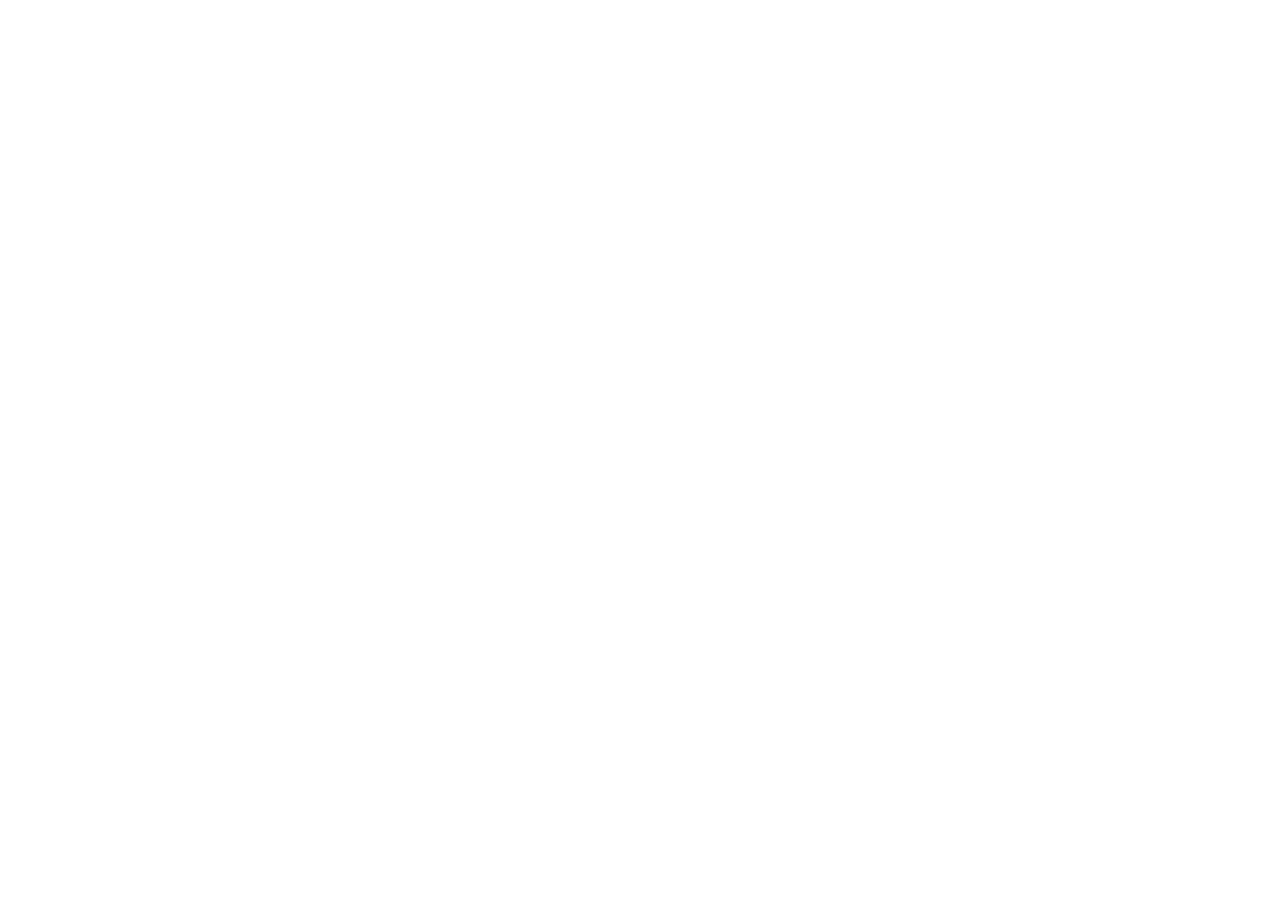
==== pagAmbos/index.html @ 451894d7 "starting features pg2" ====
<!DOCTYPE html>
<html lang="en">
<head>
    <meta charset="UTF-8">
    <meta name="viewport" content="width=device-width, initial-scale=1.0">
    <title>Document</title>
</head>
<body>
    
</body>
</html>
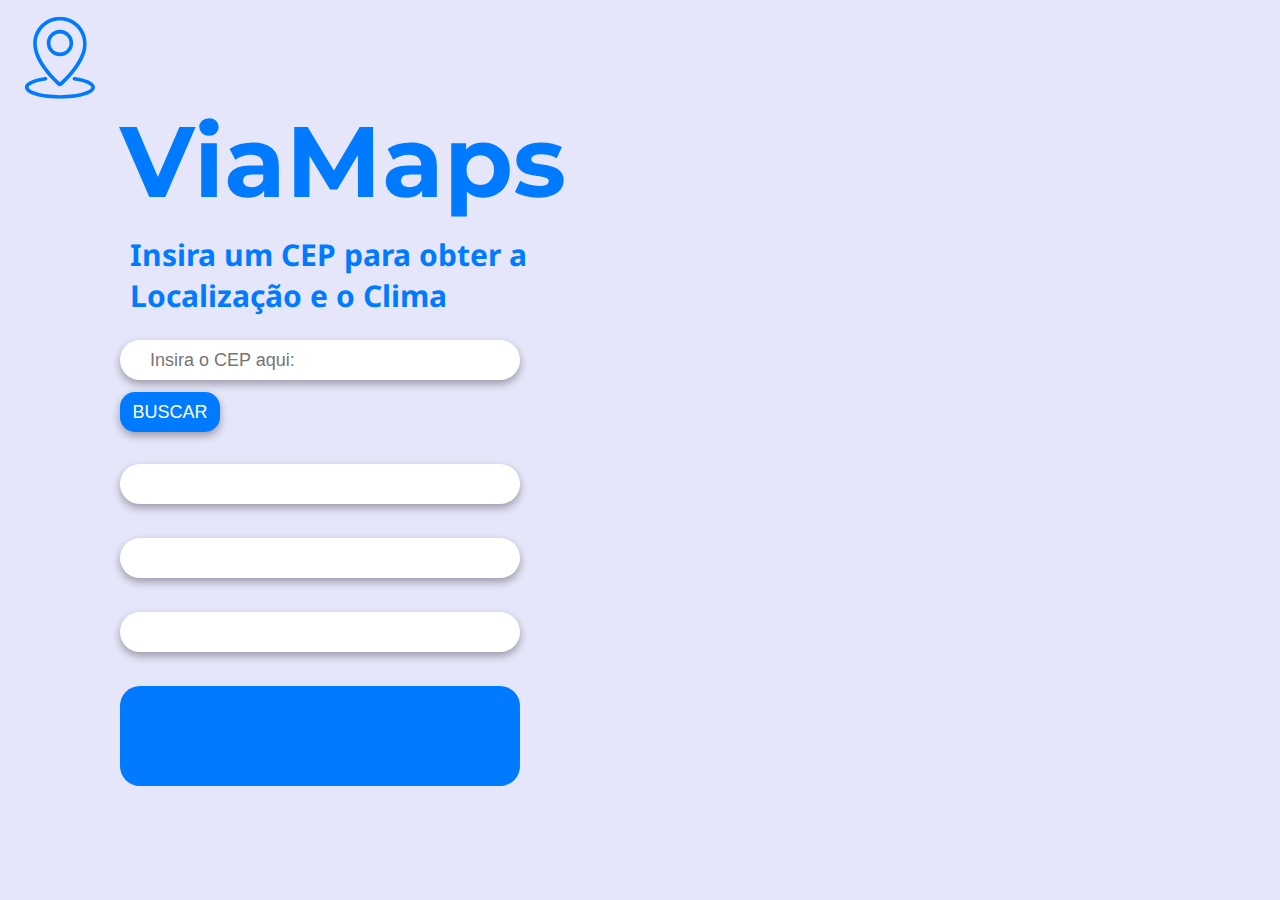
==== commit 9269c2e8: "pg finished" ====
--- a/pagAmbos/index.html
+++ b/pagAmbos/index.html
@@ -1,11 +1,51 @@
 <!DOCTYPE html>
-<html lang="en">
+<html lang="pt-br">
+
 <head>
     <meta charset="UTF-8">
     <meta name="viewport" content="width=device-width, initial-scale=1.0">
-    <title>Document</title>
+    <link rel="preconnect" href="https://fonts.googleapis.com">
+    <link rel="preconnect" href="https://fonts.gstatic.com" crossorigin>
+    <link href="https://fonts.googleapis.com/css2?family=Montserrat:wght@400;700&family=Noto+Sans:wght@300&display=swap" rel="stylesheet">
+    <script src="app.js" defer></script>
+    <link rel="shortcut icon" href="../img/logo.svg" type="image/x-icon">
+    <link rel="stylesheet" href="./style.css">
+    <title>ViaMaps</title>
 </head>
+
 <body>
-    
+    <header>
+        <img src="./img/logo.svg" alt="Logo ViaMaps" class="logo">
+    </header>
+    <main>
+        <div class="display">
+            <div class="azul">
+                <h1>ViaMaps</h1>
+                <h3>Insira um CEP para obter a Localização e o Clima</h3>
+            </div>
+            <div class="input">
+                <input type="text" class="cep" id="cep" placeholder="Insira o CEP aqui:">
+                <button class="buscar" id="buscar">BUSCAR</button>
+            </div>
+            <div class="infos">
+                <input type="text" id="rua" disabled>
+            </div>
+            <div class="infos">
+                <input type="text" id="cidade" disabled>
+            </div>
+            <div class="infos">
+                <input type="text" id="estado" disabled>
+            </div>
+            <div id="weatherInfoo">
+                <div id="weatherInfo"></div>
+                <img src="" alt="" id="img">
+            </div>
+        </div>
+        <div class="maps">
+            <iframe id="iframe" width="1200" height="800" style="border: 10px; border-radius: 50px;" loading="lazy" allowfullscreen referrerpolicy="no-referrer-when-downgrade" src="">
+        </iframe>
+        </div>
+    </main>
 </body>
+
 </html>--- a/pagAmbos/style.css
+++ b/pagAmbos/style.css
@@ -0,0 +1,149 @@
+* {
+    margin: 0;
+    padding: 0;
+    box-sizing: border-box;
+}
+
+.logo {
+    width: 100px;
+    margin: 10px;
+}
+
+body {
+    background-color: #e6e6fa;
+    display: flex;
+}
+
+main {
+    display: flex;
+}
+
+.display {
+    display: flex;
+    flex-direction: column;
+    gap: 24px;
+}
+
+h1 {
+    font-family: 'Montserrat', sans-serif;
+    color: #007bff;
+    font-size: 100px;
+}
+
+h3 {
+    font-family: 'Noto Sans', sans-serif;
+    color: #007bff;
+    font-size: 30px;
+    padding-top: 12px;
+    padding-left: 10px;
+}
+
+.azul {
+    padding-top: 100px;
+}
+
+.input {
+    height: 100px;
+    display: flex;
+    flex-direction: column;
+    gap: 12px;
+}
+
+.cep,
+#rua,
+#cidade,
+#estado {
+    border-radius: 20px;
+    height: 40px;
+    width: 400px;
+    box-shadow: 0px 4px 8px #0005;
+    border: 0 none;
+    background-color: white;
+}
+
+.cep::placeholder {
+    padding-left: 15px;
+    font-size: 18px;
+}
+
+.buscar {
+    background-color: #007bff;
+    width: 100px;
+    height: 40px;
+    border-radius: 15px;
+    border: 0 none;
+    box-shadow: 0px 4px 8px #0005;
+    color: white;
+    font-size: 18px;
+    cursor: pointer;
+}
+
+.buscar:hover {
+    transform: scale(1.1);
+    transition: transform 0.3s ease-in-out;
+    background-color: #008fff;
+    color: wheat;
+}
+
+.infos {
+    height: 50px;
+    display: flex;
+    flex-direction: column;
+}
+
+input {
+    color: black;
+    padding-left: 15px;
+    font-size: 18px;
+}
+
+.maps {
+    padding-top: 80px;
+    padding-left: 90px;
+}
+
+#weatherInfoo {
+    width: 400px;
+    height: 100px;
+    border-radius: 20px;
+    background-color: #007bff;
+    display: flex;
+}
+
+#weatherInfo {
+    width: 270px;
+    color: #e6e6fa;
+    font-size: 26px;
+    padding: 12px;
+}
+
+#img {
+    width: 90px;
+}
+
+@media (max-width: 768px) {
+    body {
+        display: flex;
+        flex-direction: column;
+    }
+    main {
+        display: flex;
+        flex-direction: column;
+    }
+    .display {
+        gap: 12px;
+        padding-left: 80px;
+        width: 600px;
+    }
+    iframe {
+        width: 500px;
+        height: 325px;
+    }
+    .azul {
+        padding-top: 10px;
+    }
+    .maps {
+        padding-left: 40px;
+        padding-top: 40px;
+    }
+}